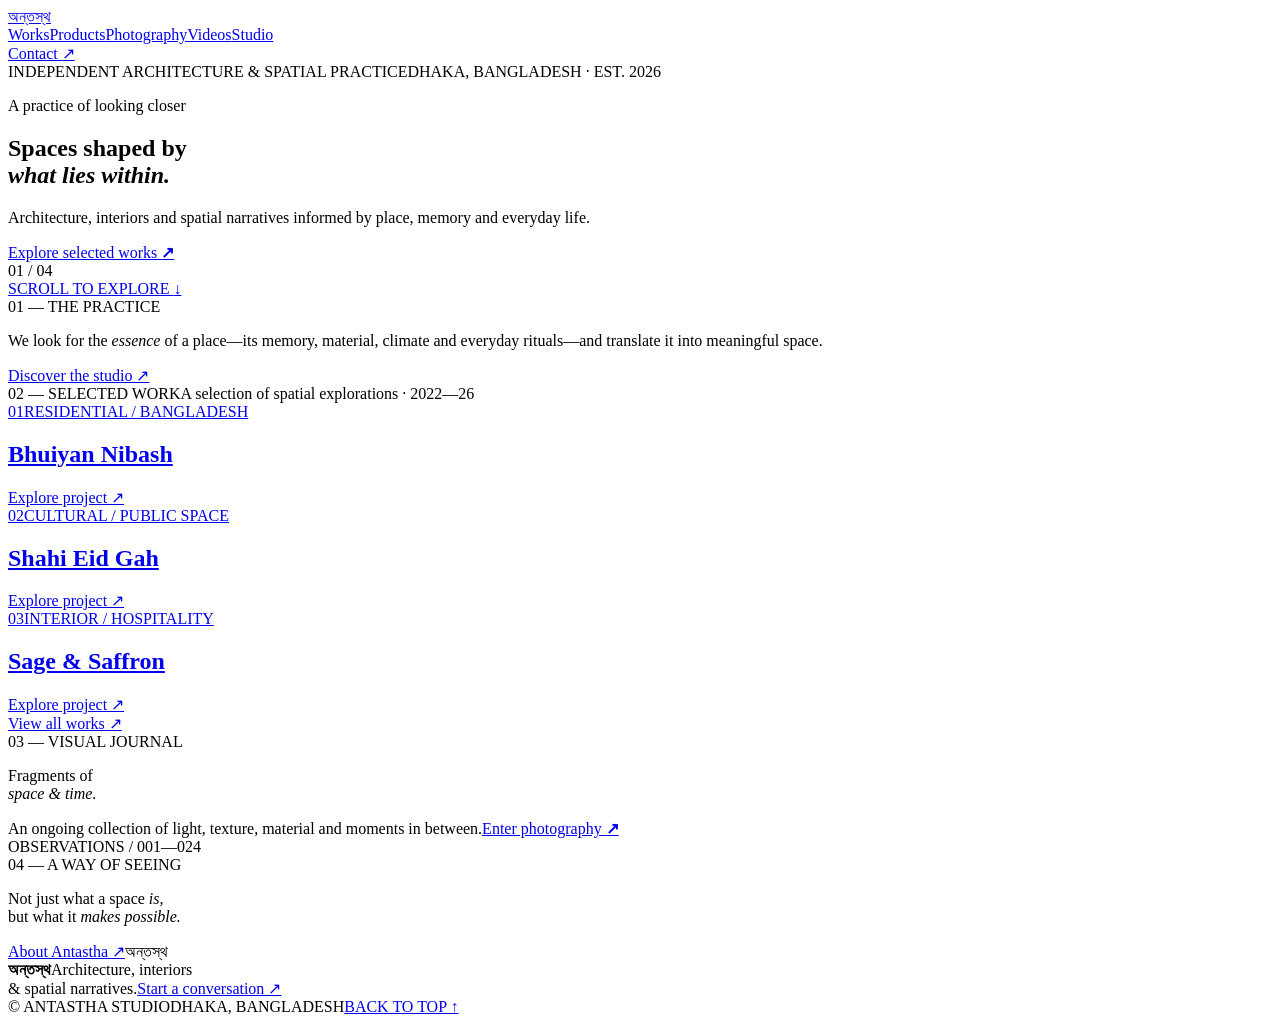
==== docs/index.html @ a5545b66 "Add files via upload" ====
<!doctype html>
<html lang="en">
<head>
<meta charset="utf-8"><meta name="viewport" content="width=device-width,initial-scale=1">
<title>Antastha Studio — Architecture & Spatial Practice</title>
<meta name="description" content="Antastha Studio is an independent architecture and spatial design practice exploring place, people, culture and built form.">
<link rel="canonical" href="https://ontostho.work.gd/">
<meta property="og:title" content="Antastha Studio — Architecture & Spatial Practice"><meta property="og:description" content="An independent architecture and spatial design practice."><meta property="og:image" content="https://ontostho.work.gd/assets/og-cover.svg"><meta name="twitter:card" content="summary_large_image">
<link rel="stylesheet" href="/assets/site.css"><script src="/assets/config.js"></script><script defer src="/assets/site.js"></script>
<script type="application/ld+json">{"@context":"https://schema.org","@type":"ArchitecturalFirm","name":"Antastha Studio","url":"https://ontostho.work.gd/","areaServed":"Bangladesh"}</script>
</head>
<body class="home">
<header class="site-header"><a class="brand" href="/" aria-label="Antastha Studio home"><img src="/assets/logo.svg" alt="" class="logo-mark"><span>অন্তস্থ</span></a><nav aria-label="Main navigation"><a href="/works/">Works</a><a href="/products/">Products</a><a href="/photography/">Photography</a><a href="/videos/">Videos</a><a href="/studio/">Studio</a></nav><a class="contact-link" href="mailto:hello@ontostho.work.gd">Contact <span>↗</span></a></header>
<main>
<section class="cinema-hero">
<div class="hero-image" role="img" aria-label="Atmospheric architectural photograph of concrete geometry and light"></div>
<div class="hero-shade"></div>
<div class="hero-meta"><span>INDEPENDENT ARCHITECTURE & SPATIAL PRACTICE</span><span>DHAKA, BANGLADESH · EST. 2026</span></div>
<div class="hero-copy"><p class="eyebrow">A practice of looking closer</p><h1>Spaces shaped by<br><i>what lies within.</i></h1><div class="hero-bottom"><p>Architecture, interiors and spatial narratives informed by place, memory and everyday life.</p><a href="/works/">Explore selected works <b>↗</b></a></div></div>
<div class="hero-counter">01 <span>/</span> 04</div><a class="scroll-cue" href="#selected">SCROLL TO EXPLORE <span>↓</span></a>
</section>
<section class="intro-strip" data-reveal><span class="section-no">01 — THE PRACTICE</span><p>We look for the <i>essence</i> of a place—its memory, material, climate and everyday rituals—and translate it into meaningful space.</p><a href="/studio/">Discover the studio ↗</a></section>
<section class="selected-section" id="selected">
<div class="section-heading" data-reveal><span class="section-no">02 — SELECTED WORK</span><span class="heading-note">A selection of spatial explorations · 2022—26</span></div>
<div class="work-mosaic">
<a class="work-card work-large" href="/works/"><div class="work-image work-img-a"><span class="image-index">01</span><span class="image-label">RESIDENTIAL / BANGLADESH</span></div><div class="work-caption"><h2>Bhuiyan Nibash</h2><span>Explore project ↗</span></div></a>
<a class="work-card work-small" href="/works/"><div class="work-image work-img-b"><span class="image-index">02</span><span class="image-label">CULTURAL / PUBLIC SPACE</span></div><div class="work-caption"><h2>Shahi Eid Gah</h2><span>Explore project ↗</span></div></a>
<a class="work-card work-offset" href="/works/"><div class="work-image work-img-c"><span class="image-index">03</span><span class="image-label">INTERIOR / HOSPITALITY</span></div><div class="work-caption"><h2>Sage &amp; Saffron</h2><span>Explore project ↗</span></div></a>
</div><div class="all-work" data-reveal><a href="/works/">View all works <span>↗</span></a></div>
</section>
<section class="photo-feature" data-reveal><div class="photo-feature-image"></div><div class="photo-feature-copy"><span class="section-no">03 — VISUAL JOURNAL</span><p>Fragments of<br><i>space &amp; time.</i></p><span class="feature-desc">An ongoing collection of light, texture, material and moments in between.</span><a href="/photography/">Enter photography <b>↗</b></a></div><span class="vertical-note">OBSERVATIONS / 001—024</span></section>
<section class="closing-statement" data-reveal><span class="section-no">04 — A WAY OF SEEING</span><p>Not just what a space <i>is,</i><br>but what it <i>makes possible.</i></p><a href="/studio/">About Antastha ↗</a><span class="closing-mark">অন্তস্থ</span></section>
</main>
<footer class="site-footer"><div class="footer-top"><b>অন্তস্থ</b><span>Architecture, interiors<br>&amp; spatial narratives.</span><a href="mailto:hello@ontostho.work.gd">Start a conversation ↗</a></div><div class="footer-bottom"><span>© <span id="year"></span> ANTASTHA STUDIO</span><span>DHAKA, BANGLADESH</span><a href="#top">BACK TO TOP ↑</a></div></footer>
</body></html>
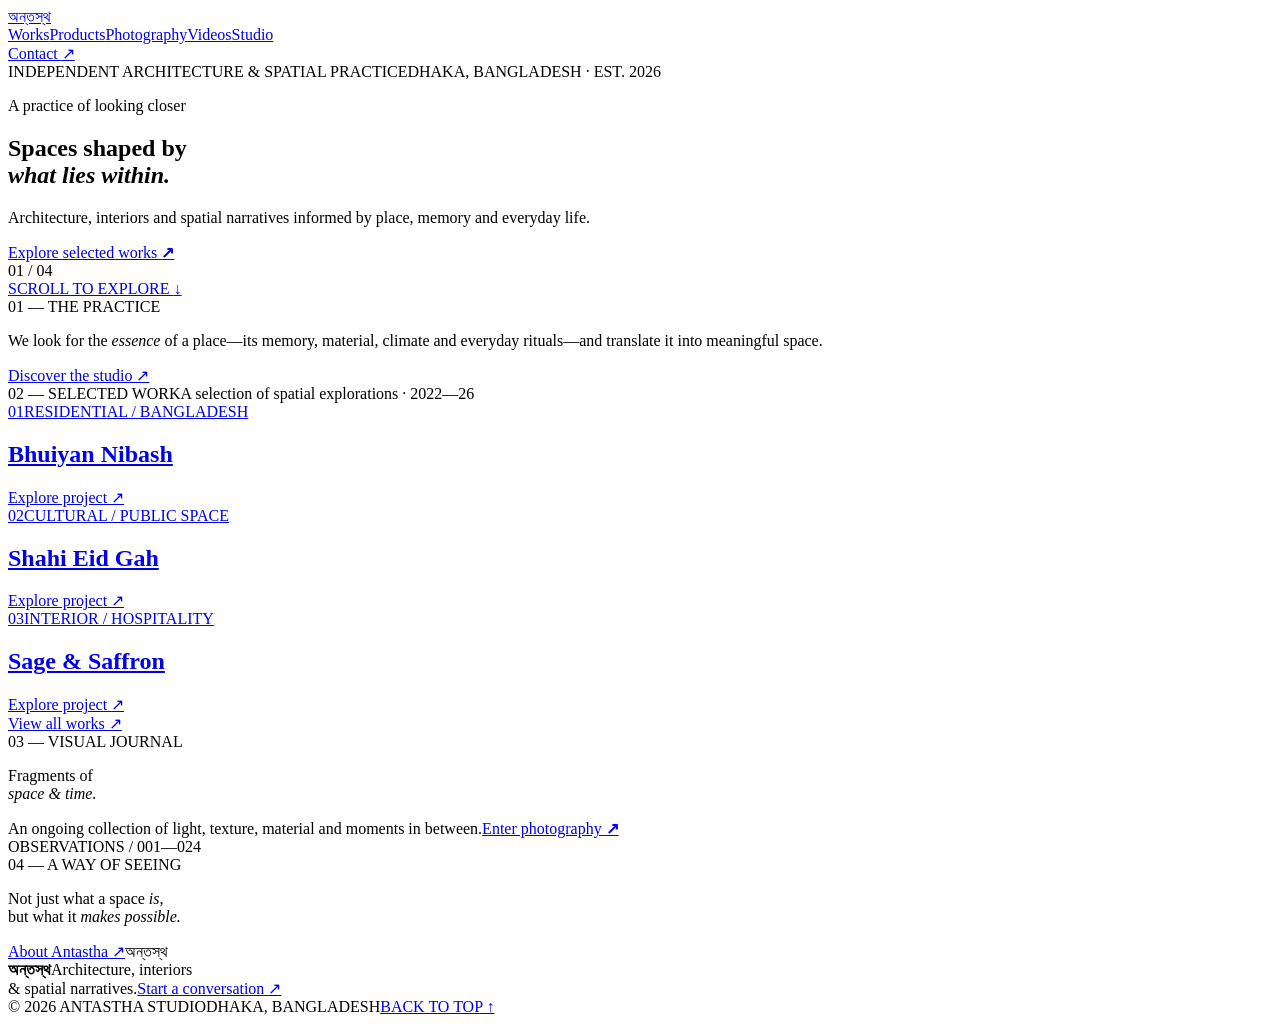
==== commit 9eef4fdc: "Add files via upload" ====
--- a/docs/index.html
+++ b/docs/index.html
@@ -4,11 +4,11 @@
 <meta charset="utf-8"><meta name="viewport" content="width=device-width,initial-scale=1">
 <title>Antastha Studio — Architecture & Spatial Practice</title>
 <meta name="description" content="Antastha Studio is an independent architecture and spatial design practice exploring place, people, culture and built form.">
-<link rel="canonical" href="https://ontostho.work.gd/">
-<meta property="og:title" content="Antastha Studio — Architecture & Spatial Practice"><meta property="og:description" content="An independent architecture and spatial design practice."><meta property="og:image" content="https://ontostho.work.gd/assets/og-cover.svg"><meta name="twitter:card" content="summary_large_image">
-<link rel="stylesheet" href="/assets/site.css"><script src="/assets/config.js"></script><script defer src="/assets/site.js"></script>
-<script type="application/ld+json">{"@context":"https://schema.org","@type":"ArchitecturalFirm","name":"Antastha Studio","url":"https://ontostho.work.gd/","areaServed":"Bangladesh"}</script>
-</head>
+<link rel="canonical" href="https://ontostho.work.gd/"><meta property="og:type" content="website"><meta property="og:site_name" content="Antastha Studio"><meta property="og:locale" content="en_US"><meta property="og:url" content="https://ontostho.work.gd/"><meta property="og:title" content="Antastha Studio — Architecture &amp; Spatial Practice"><meta property="og:description" content="An independent architecture and spatial design practice."><meta property="og:image" content="https://ontostho.work.gd/assets/og-cover.png"><meta property="og:image:width" content="1200"><meta property="og:image:height" content="630"><meta property="og:image:alt" content="Antastha Studio — architecture and spatial practice"><meta name="twitter:card" content="summary_large_image"><meta name="twitter:title" content="Antastha Studio — Architecture &amp; Spatial Practice"><meta name="twitter:description" content="An independent architecture and spatial design practice."><meta name="twitter:image" content="https://ontostho.work.gd/assets/og-cover.png">
+
+<link rel="preconnect" href="https://fonts.googleapis.com"><link rel="preconnect" href="https://fonts.gstatic.com" crossorigin><link rel="stylesheet" href="https://fonts.googleapis.com/css2?family=Roboto:wght@300;400;500&family=Noto+Sans+Bengali:wght@300;400&display=swap"><link rel="icon" href="/assets/logo.svg" type="image/svg+xml"><meta name="theme-color" content="#f1efe8"><link rel="preconnect" href="https://images.unsplash.com"><link rel="stylesheet" href="/assets/site.css">
+<script type="application/ld+json">{"@context": "https://schema.org", "@graph": [{"@type": "ProfessionalService", "@id": "https://ontostho.work.gd/#org", "name": "Antastha Studio", "alternateName": "অন্তস্থ", "url": "https://ontostho.work.gd/", "logo": "https://ontostho.work.gd/assets/logo.svg", "image": "https://ontostho.work.gd/assets/og-cover.png", "description": "An independent architecture and spatial design practice exploring place, people, culture and built form.", "email": "hello@ontostho.work.gd", "address": {"@type": "PostalAddress", "addressLocality": "Dhaka", "addressCountry": "BD"}, "areaServed": "Bangladesh"}, {"@type": "WebSite", "@id": "https://ontostho.work.gd/#website", "url": "https://ontostho.work.gd/", "name": "Antastha Studio", "publisher": {"@id": "https://ontostho.work.gd/#org"}}]}</script>
+<script defer src="/assets/config.js"></script><script defer src="/assets/site.js"></script><noscript><style>[data-reveal]{opacity:1!important;transform:none!important}</style></noscript></head>
 <body class="home">
 <header class="site-header"><a class="brand" href="/" aria-label="Antastha Studio home"><img src="/assets/logo.svg" alt="" class="logo-mark"><span>অন্তস্থ</span></a><nav aria-label="Main navigation"><a href="/works/">Works</a><a href="/products/">Products</a><a href="/photography/">Photography</a><a href="/videos/">Videos</a><a href="/studio/">Studio</a></nav><a class="contact-link" href="mailto:hello@ontostho.work.gd">Contact <span>↗</span></a></header>
 <main>
@@ -31,5 +31,5 @@
 <section class="photo-feature" data-reveal><div class="photo-feature-image"></div><div class="photo-feature-copy"><span class="section-no">03 — VISUAL JOURNAL</span><p>Fragments of<br><i>space &amp; time.</i></p><span class="feature-desc">An ongoing collection of light, texture, material and moments in between.</span><a href="/photography/">Enter photography <b>↗</b></a></div><span class="vertical-note">OBSERVATIONS / 001—024</span></section>
 <section class="closing-statement" data-reveal><span class="section-no">04 — A WAY OF SEEING</span><p>Not just what a space <i>is,</i><br>but what it <i>makes possible.</i></p><a href="/studio/">About Antastha ↗</a><span class="closing-mark">অন্তস্থ</span></section>
 </main>
-<footer class="site-footer"><div class="footer-top"><b>অন্তস্থ</b><span>Architecture, interiors<br>&amp; spatial narratives.</span><a href="mailto:hello@ontostho.work.gd">Start a conversation ↗</a></div><div class="footer-bottom"><span>© <span id="year"></span> ANTASTHA STUDIO</span><span>DHAKA, BANGLADESH</span><a href="#top">BACK TO TOP ↑</a></div></footer>
+<footer class="site-footer"><div class="footer-top"><b>অন্তস্থ</b><span>Architecture, interiors<br>&amp; spatial narratives.</span><a href="mailto:hello@ontostho.work.gd">Start a conversation ↗</a></div><div class="footer-bottom"><span>© <span id="year">2026</span> ANTASTHA STUDIO</span><span>DHAKA, BANGLADESH</span><a href="#top">BACK TO TOP ↑</a></div></footer>
 </body></html>
